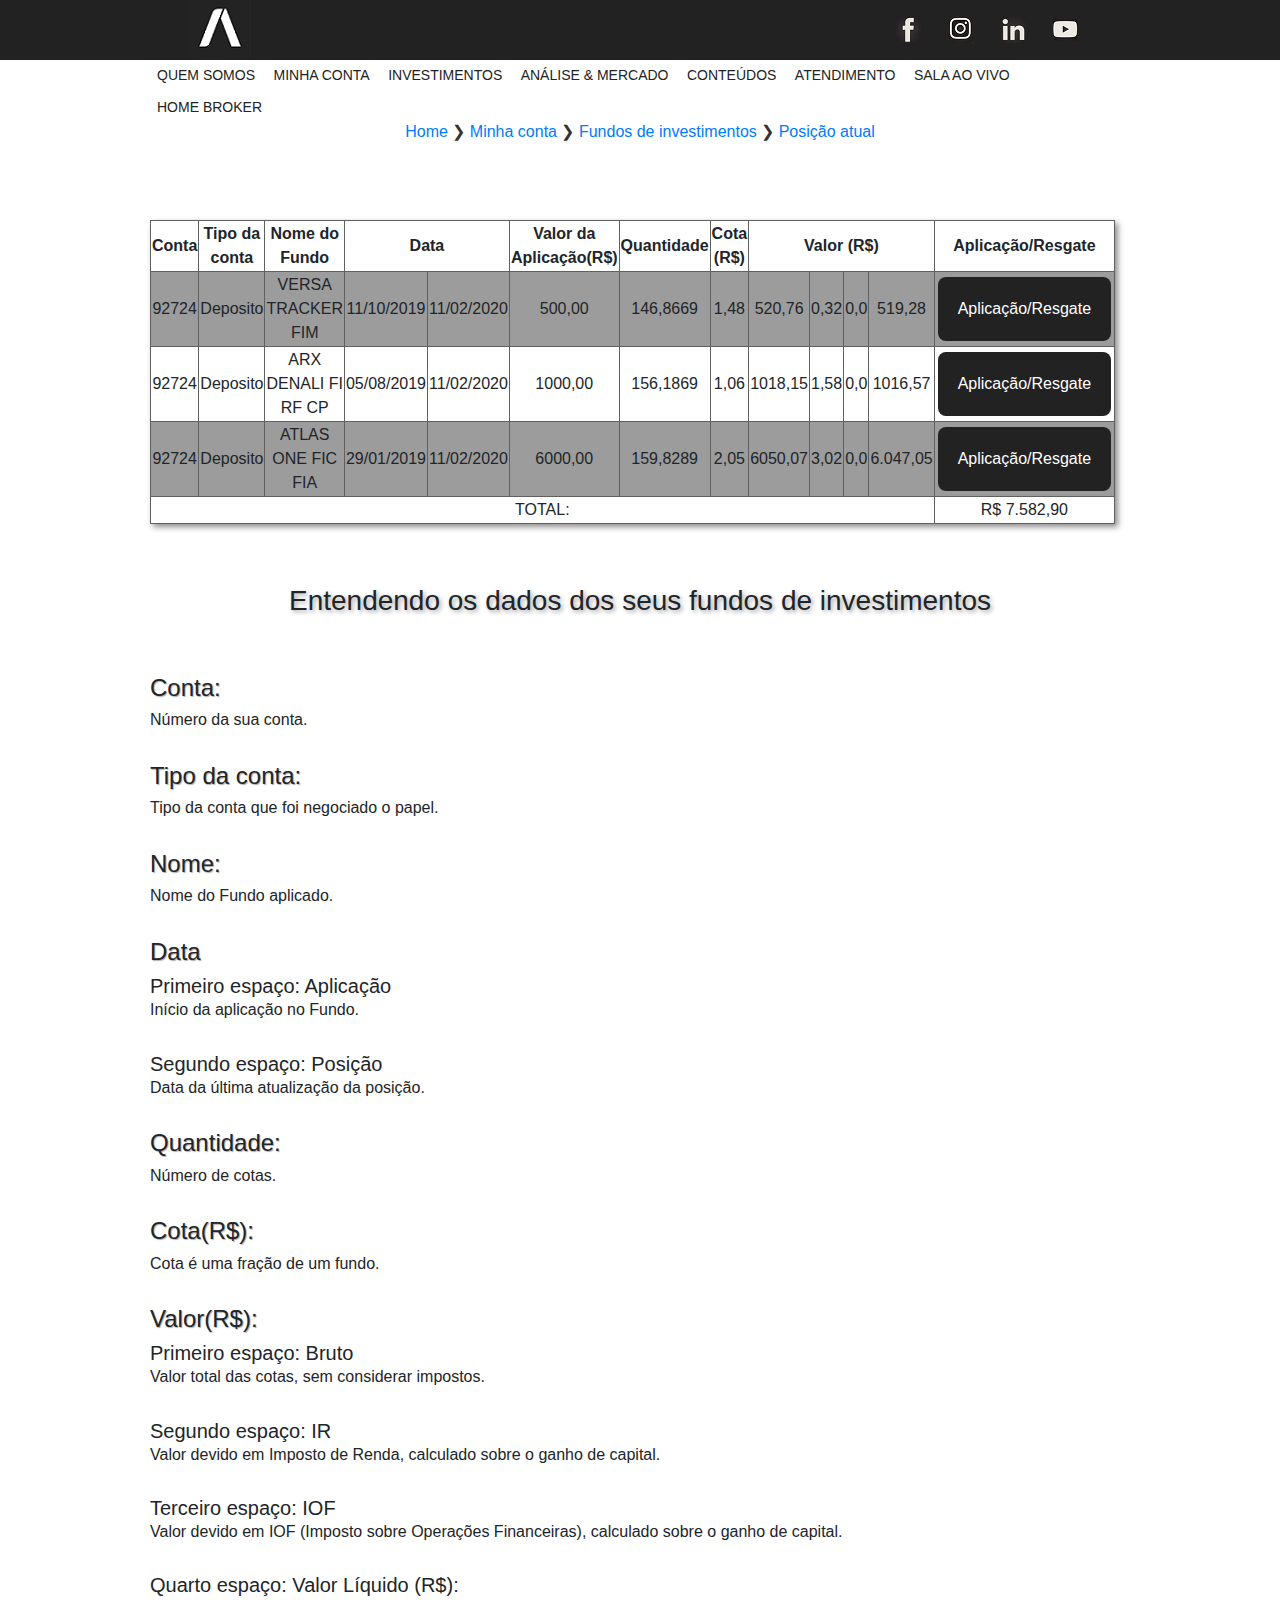
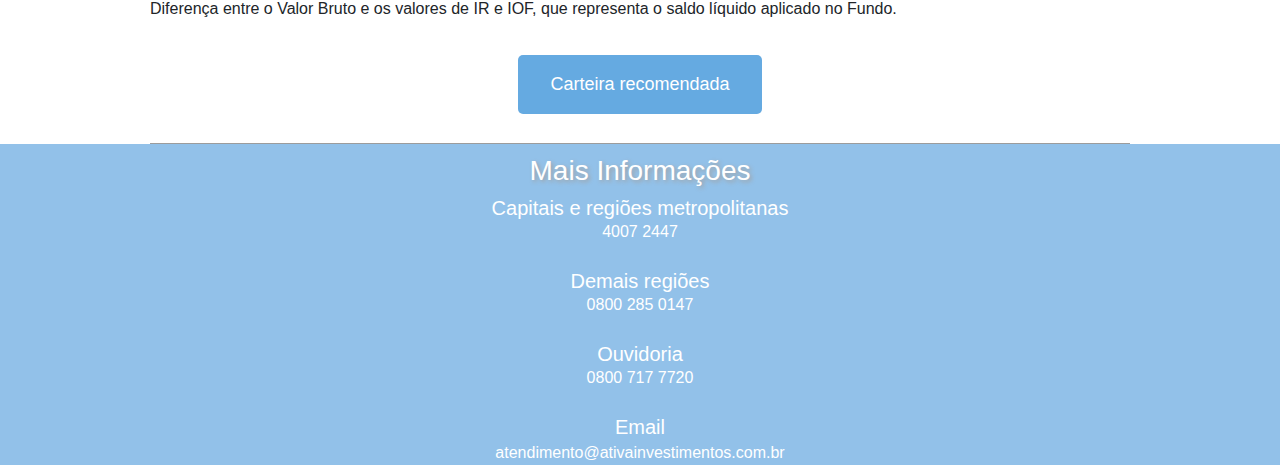
==== novoindex.html @ b573cdd2 "Design de resgate do fundo minimalista e repaginado. Adição de B4 e semi-footer. Adicionado também a" ====
<!DOCTYPE html>
<html lang="pt-br">
<link rel="stylesheet" href="css/novostyle.css">

<head>
    <meta charset="UTF-8">
    <meta name="viewport" content="width=device-width, initial-scale=1.0">
    <title>Fundo de investimento - Ativa investimentos</title>
    <meta name="viewport" content="width=device-width, initial-scale=1">
    <link rel="stylesheet" href="https://maxcdn.bootstrapcdn.com/bootstrap/4.4.1/css/bootstrap.min.css">
    <script src="https://ajax.googleapis.com/ajax/libs/jquery/3.4.1/jquery.min.js"></script>
    <script src="https://cdnjs.cloudflare.com/ajax/libs/popper.js/1.16.0/umd/popper.min.js"></script>
    <script src="https://maxcdn.bootstrapcdn.com/bootstrap/4.4.1/js/bootstrap.min.js"></script>
    <link rel="shortcut icon" href="img/logo.png">
</head>

<body>
    <header class="menu-topo">
        <div class="logo">
            <a href="https://www.ativainvestimentos.com.br/"><img src="img/logo.png"></a>
        </div>
        <nav class="redes-sociais">
            <ul>
                <li class="f">
                    <a href="https://www.facebook.com/ativainvestimentos/" target="_blank">
                        <img src="img/face-icon.jpg">
                    </a>
                </li>
                <li>
                    <a href="https://www.instagram.com/ativainvestimentos/?hl=pt-br" target="_blank">
                        <img src="img/insta-icon.jpg">
                    </a>
                </li>
                <li>
                    <a href="https://www.linkedin.com/company/ativainvestimentos/" target="_blank">
                        <img src="img/link-icon.jpg">
                    </a>
                </li>
                <li class="y">
                    <a href="https://www.youtube.com/watch?v=orHKtAh14Tc&t=32s" target="_blank">
                        <img src="img/you-icon.jpg">
                    </a>
                </li>
            </ul>
        </nav>
    </header>
    <main>
        <nav class="menu-abaixo">
            <ul>
                <li><a href="https://www.ativainvestimentos.com.br/Institucional/">Quem somos</a></li>
                <li><a href="">Minha conta</a></li>
                <li><a href="">Investimentos</a></li>
                <li><a href="">Análise & mercado</a></li>
                <li><a href="https://blog.ativainvestimentos.com.br/blog/">Conteúdos</a></li>
                <li><a href="https://www.ativainvestimentos.com.br/Atendimento/">Atendimento</a></li>
                <li><a href="https://www.ativainvestimentos.com.br/aovivo/">Sala ao vivo</a></li>
                <li><a href="https://atvhb.ativainvestimentos.com.br/hbnet2/hbweb2/Default.aspx">Home Broker</a>
                </li>
            </ul>
        </nav>
        <section>
            <div class="orientacao">
                <ul>
                    <li><a href="https://www.ativainvestimentos.com.br/">Home </a> &#10095;</li>
                    <li><a href="#">Minha conta</a> &#10095;</li>
                    <li><a
                            href="https://www.ativainvestimentos.com.br/Investimentos/Onde-Investir/Fundos-de-Investimento/">Fundos
                            de investimentos</a> &#10095;</li>
                    <li><a
                            href="https://www.ativainvestimentos.com.br/Minha-Conta/Fundos-de-Investimentos/PosicaoAtual/">Posição
                            atual </a></li>
                </ul>
            </div>
            <table class="tabela">
                <tr>
                    <th>Conta</th>
                    <th> Tipo da conta</th>
                    <th>Nome do Fundo</th>
                    <th colspan="2">Data</th>
                    <th>Valor da Aplicação(R$)</th>
                    <th>Quantidade</th>
                    <th>Cota (R$)</th>
                    <th colspan="4">Valor (R$)</th>
                    <th>Aplicação/Resgate</th>
                </tr>

                <tr>
                    <td>92724</td>
                    <td>Deposito</td>
                    <td> VERSA TRACKER FIM</td>
                    <td>11/10/2019</td>
                    <td>11/02/2020</td>
                    <td>500,00</td>
                    <td>146,8669</td>
                    <td>1,48</td>
                    <td>520,76</td>
                    <td>0,32</td>
                    <td>0,0</td>
                    <td>519,28</td>
                    <td><button class="button">Aplicação/Resgate</button></td>
                </tr>
                <tr>
                    <td>92724</td>
                    <td>Deposito</td>
                    <td>ARX DENALI FI RF CP</td>
                    <td>05/08/2019</td>
                    <td>11/02/2020</td>
                    <td>1000,00</td>
                    <td>156,1869</td>
                    <td>1,06</td>
                    <td>1018,15</td>
                    <td>1,58</td>
                    <td>0,0</td>
                    <td>1016,57</td>
                    <td><button class="button">Aplicação/Resgate</button></td>
                </tr>
                <tr>
                    <td>92724</td>
                    <td>Deposito</td>
                    <td>ATLAS ONE FIC FIA</td>
                    <td>29/01/2019</td>
                    <td>11/02/2020</td>
                    <td>6000,00</td>
                    <td>159,8289</td>
                    <td>2,05</td>
                    <td>6050,07</td>
                    <td>3,02</td>
                    <td>0,0</td>
                    <td>6.047,05‬</td>
                    <td><button class="button">Aplicação/Resgate</button></td>
                </tr>
                <td colspan="12">TOTAL:</td>
                <td colspan="2">R$ 7.582,90‬</td>
            </table>
        </section>
        <div class="dados">
            <h3>Entendendo os dados dos seus fundos de investimentos</h3>
            <br>
            <br>
            <h4>Conta:</h4>
            <h6>
                Número da sua conta.
            </h6>
            <br>
            <h4>Tipo da conta:</h4>
            <h6>
                Tipo da conta que foi negociado o papel.
            </h6>
            <br>
            <h4>Nome:</h4>
            <h6>
                Nome do Fundo aplicado.
            </h6>
            <br>
            <h4>Data</h4>
            <h5>Primeiro espaço: Aplicação</h5>
            <h6>
                Início da aplicação no Fundo.
            </h6>
            <br>
            <h5>Segundo espaço: Posição</h5>
            <h6>
                Data da última atualização da posição.
            </h6>
            <br>
            <h4>Quantidade:</h4>
            <h6>
                Número de cotas.
            </h6>
            <br>
            <h4>Cota(R$):</h4>
            <h6>
                <h6>Cota é uma fração de um fundo.</h6>
            </h6>
            <br>
            <h4>Valor(R$):</h4>
            <h5>Primeiro espaço: Bruto</h5>
            <h6>
                Valor total das cotas, sem considerar impostos.
            </h6>
            <br>
            <h5>Segundo espaço: IR</h5>
            <h6>
                Valor devido em Imposto de Renda, calculado sobre o ganho de capital.
            </h6>
            <br>
            <h5>Terceiro espaço: IOF</h5>
            <h6>
                Valor devido em IOF (Imposto sobre Operações Financeiras), calculado sobre o ganho de capital.
            </h6>
            <br>
            <h5>Quarto espaço: Valor Líquido (R$):</h5>
            <h6>
                Diferença entre o Valor Bruto e os valores de IR e IOF, que representa o saldo líquido aplicado no
                Fundo.
            </h6>
            <div class="CarteiraRecomendada">
            <button class="carteira">
                <a class="carteira-botao" href="https://www.ativainvestimentos.com.br/Analises-e-Mercados/Relatorios/Analise-Fundamentalista/Carteiras-Recomendadas/">
                    Carteira recomendada</a>
            </button>
        </div>
        </div>
    </main>
    <section class="semi-footer">
        <h3>
            Mais Informações
            <br>
        </h3>
        <h5 class="Capitais">
           <h5> Capitais e regiões metropolitanas</h5>
            <br>
            <h6>4007 2447</h6>
        </div>
        <div class="Demais">
           <h5> Demais regiões</h5>
            <br>
            <h6>0800 285 0147</h6>
        </div>
        <div class="Ouvidoria">
            <h5>Ouvidoria</h5>
            <br>
           <h6>0800 717 7720</h6>
        </div>
        <div class="email">
           <h5> Email</h5>
            <br>
            atendimento@ativainvestimentos.com.br
        </div>
    </section>
    <footer>
    </footer>
</body>

</html>
---- css/novostyle.css ----
html {
  line-height: 1.15;
  background-color: #ffffff;
  -webkit-text-size-adjust: 100%;
}
img {
  border-style: none;
}
body {
  width: 100%;
  height: 100%;
  margin: 0 auto;
}
main {
  margin: 0 auto;
  width: 980px;
  position: relative;
}
ul {
  padding: 0px !important;
  list-style-type: none;
}
h5 {
  display: inline;
}
/*Início do top e das redes sociais*/
.menu-topo {
  background-color: #222222;
  height: 60px;
  width: 100%;
  position: relative;
}
.logo {
  float: left;
  width: 60%;
  padding-left: 190px;
}
.redes-sociais ul li {
  display: inline-block;
  list-style: none;
  position: relative;
  padding-right: 23px;
  padding-top: 15px;
}
.redes-sociais {
  width: 30%;
  float: right;
  list-style: none;
  margin-left: 10px;
}
.f {
  margin-bottom: 5px;
}
.y {
  padding-top: 3pt;
}
/*Fim das redes sociais e do topo

/*Início do Menu*/
.menu-abaixo {
  width: 100%;
  float: left;
  position: relative;
  margin: 0 auto;
}
.menu-abaixo {
  height: 30px;
  width: 100%;
  margin: 0 auto;
  width: 980px;
  position: relative;
}
.menu-abaixo ul li {
  list-style: none;
  display: inline-block;
  color: #222322;
  height: 32px;
  background-color: #ffffff;
}
.menu-abaixo ul li:hover {
  border-bottom: 2px #0072ce solid;
  cursor: pointer;
}
.menu-abaixo ul li a:hover {
  color: #0072ce;
}
.menu-abaixo ul li a {
  color: #222322;
  font-size: 14px;
  text-decoration: none;
  margin: 7px;
  text-transform: uppercase;
}
.menu-abaixo {
  padding: 0px;
  margin: 0px;
  background-color: #ffffff;
  list-style: none;
  display: inline;
}
.orientacao {
  padding-top: 55px;
  padding-bottom: 55px;
  font-family: Arial, Helvetica, sans-serif;
  text-align: center;
}
.orientacao ul li {
  background-color: #ffffff;
  list-style: none;
  display: inline;
  padding: 5px 0px 5px 0px;
  display: inline-block;
  background-color: #ffffff;
  color: #333;
}
/*Fim do menu*/

/*Início Tabela*/
.tabela {
  font-family: arial, sans-serif;
  text-align: center;
  box-shadow: 3px 3px 6px #8d8d8d;
  width: 500px;
  height: 120px;
}
td,
th {
  border: 1px solid #606060;
  padding: -2px 5px -2px 5px;
}

tr:nth-child(even) {
  background-color: #9c9c9c;
}
.button {
  background-color: #222222;
  border: none;
  color: white;
  padding: 20px 20px;
  text-decoration: none;
  display: inline-block;
  font-size: 16px;
  margin: 4px 2px;
  cursor: pointer;
  border-radius: 8px;
  transition-duration: 0.1s;
}
.button:hover {
  background-color: #0072ce;
  box-shadow: 0 12px 16px 0 rgba(0, 0, 0, 0.4),
    0 17px 50px 0 rgba(0, 0, 0, 0.19);
}
.button:active {
  box-shadow: 0 5px #666;
  transform: translateY(4px);
}
.dados {
  padding-top: 60px;
  border-bottom: 1px solid #9c9c9c;
}

h1,
h2,
h3,
h4,
h5,
h6 {
  font-size: 16px;
}
h3 {
  text-align: center;
  text-shadow: 2px 2px 4px #a1a1a1;
}
.CarteiraRecomendada{
  text-align: center;
  padding: 25px 0px 25px 0px;
}

.carteira {
  background-color: #0072ce;
  border: none;
  color: white;
  padding: 16px 32px;
  text-align: center;
  font-size: 18px;
  margin: 4px 2px;
  opacity: 0.6;
  transition: 0.3s;
  display: inline-block;
  text-decoration: none;
  cursor: pointer;
  border-radius: 5px;
}
.carteira:hover {
  opacity: 1;
}
.carteira a:hover {
  color: white;
  text-decoration: none;
}
.carteira-botao{
  color:white;
}


/*Pré-rodapé*/
.semi-footer {
  text-align: center;
  padding-top: 10px;
  width: 100%;
  background-color: #92c1e9;
  color: white;
  font-size: medium;
}
.left {
  text-align: left;
  padding-right: 85px;
}
h4 {
  text-shadow: 1px 1px 1px #adadad;
}

.Capitais {
  text-align: center;
  padding-top: 25pt;
}
.Demais {
  text-align: center;
  padding-top: 15pt;
}
.Ouvidoria {
  text-align: center;
  padding-top: 15pt;
}
.email {
  text-align: center;
  padding-top: 15pt;
}
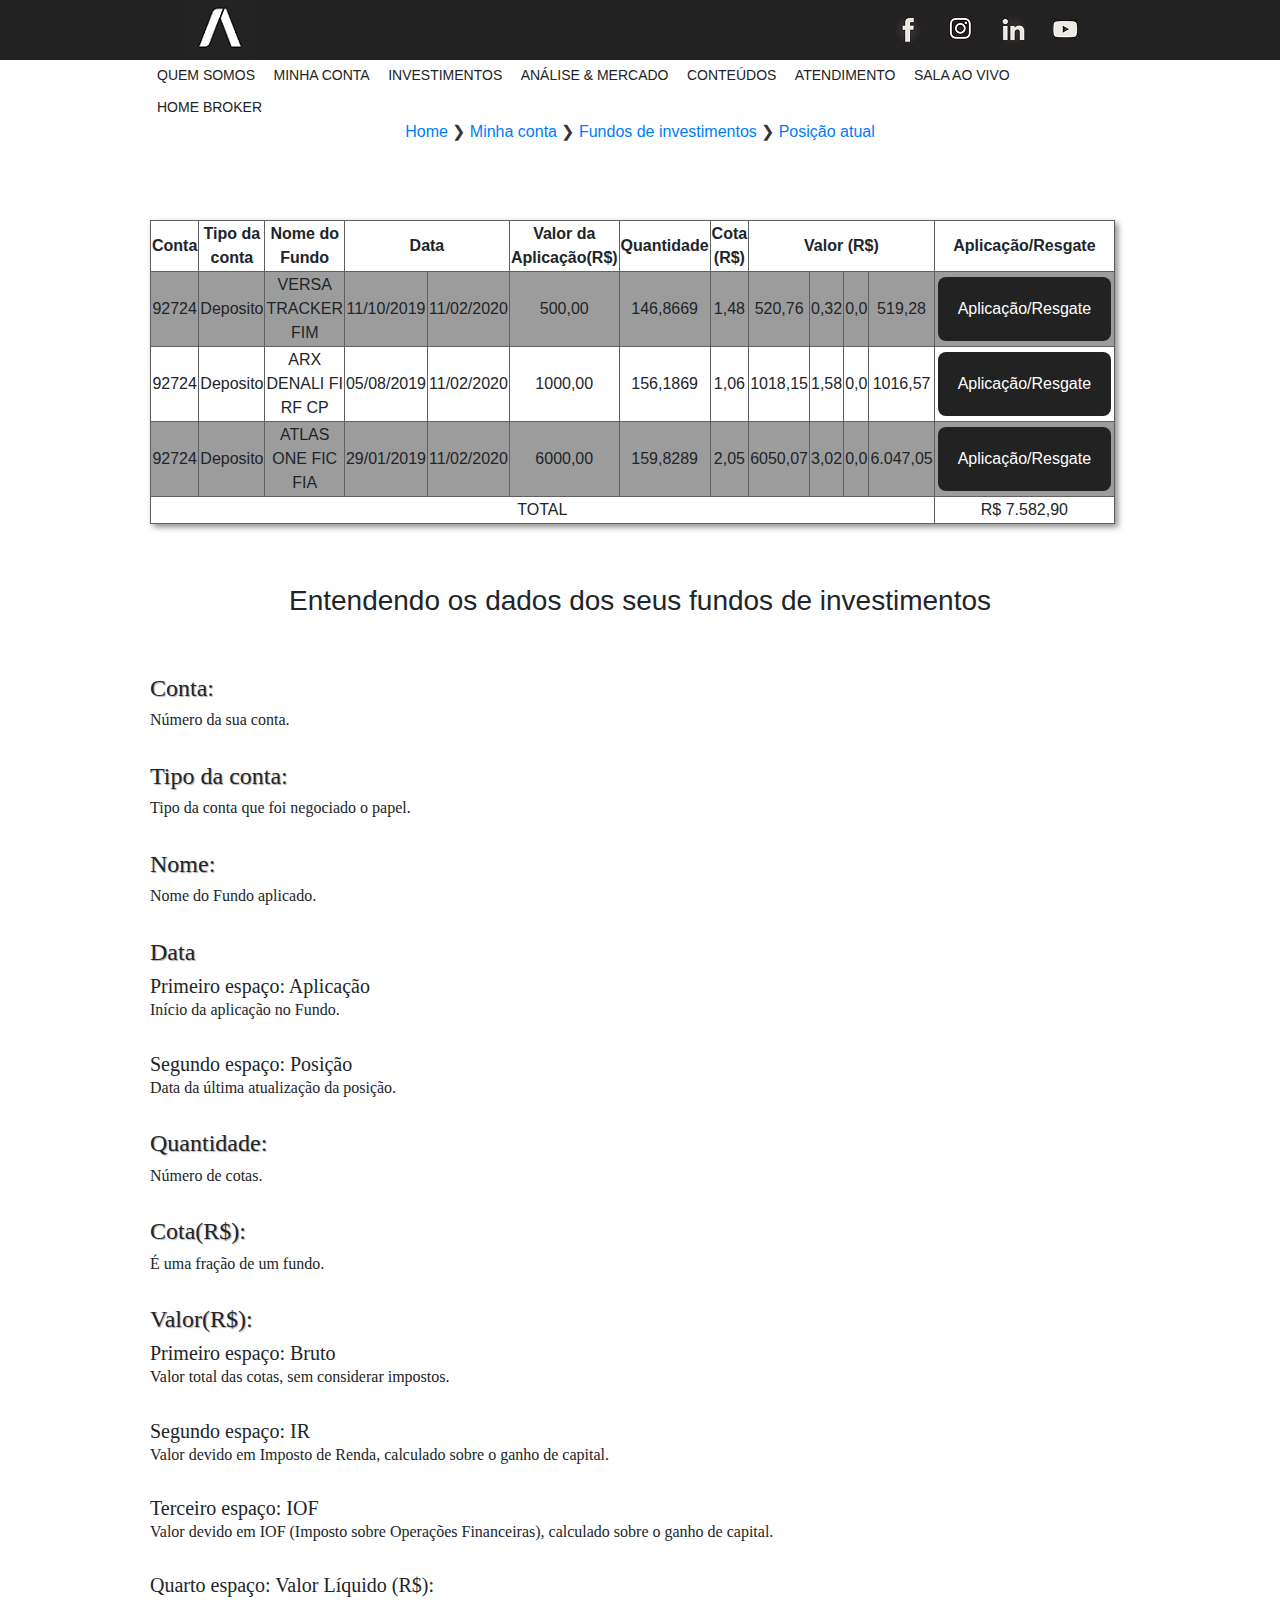
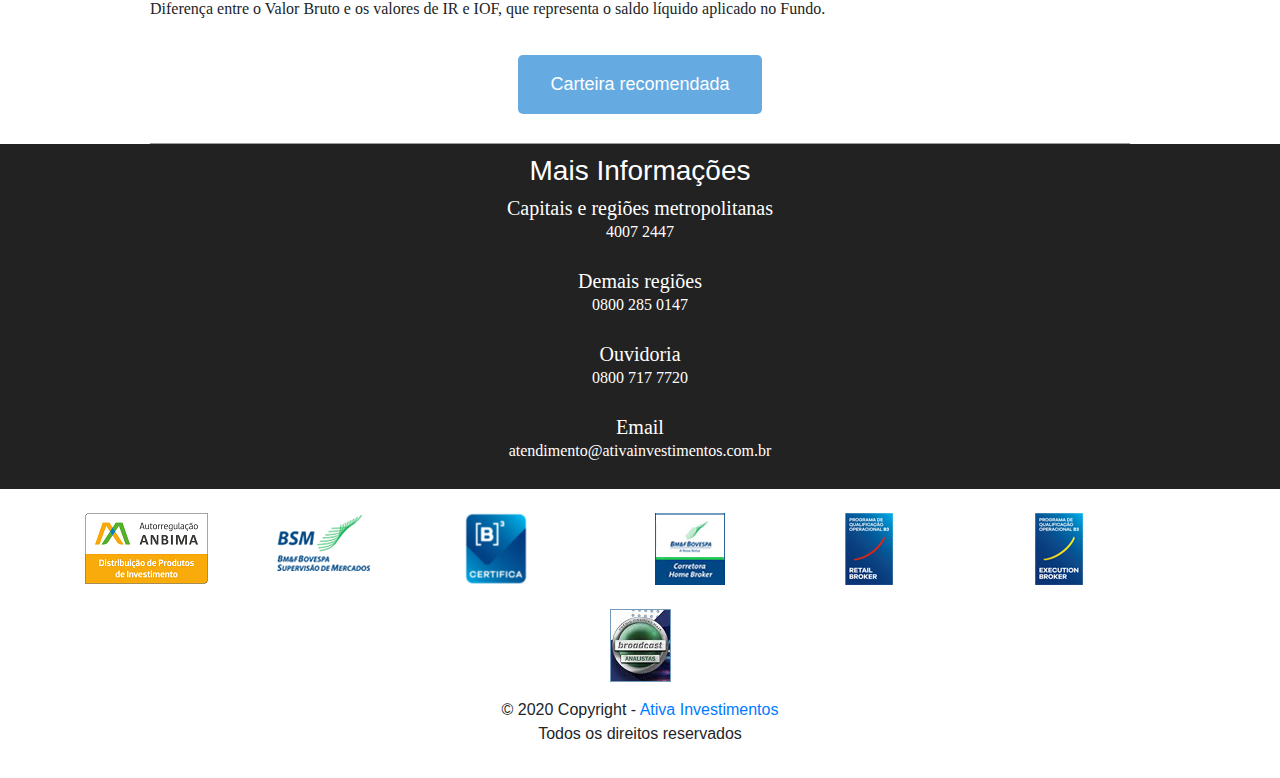
==== commit ec349787: "Adição de comentários/Adição de imagens (rodapé)/ finalização rodapé/Sintaxe melhorasda/Fim do proje" ====
--- a/novoindex.html
+++ b/novoindex.html
@@ -13,6 +13,7 @@
     <script src="https://maxcdn.bootstrapcdn.com/bootstrap/4.4.1/js/bootstrap.min.js"></script>
     <link rel="shortcut icon" href="img/logo.png">
 </head>
+<!--Topo do site com as redes sociais-->
 
 <body>
     <header class="menu-topo">
@@ -44,33 +45,45 @@
             </ul>
         </nav>
     </header>
+    <!-- Fim do menu topo-->
+
+    <!--Menu site ativa  -->
     <main>
         <nav class="menu-abaixo">
             <ul>
-                <li><a href="https://www.ativainvestimentos.com.br/Institucional/">Quem somos</a></li>
+                <li><a href="https://www.ativainvestimentos.com.br/Institucional/" target="_blank">Quem somos</a></li>
                 <li><a href="">Minha conta</a></li>
                 <li><a href="">Investimentos</a></li>
                 <li><a href="">Análise & mercado</a></li>
-                <li><a href="https://blog.ativainvestimentos.com.br/blog/">Conteúdos</a></li>
-                <li><a href="https://www.ativainvestimentos.com.br/Atendimento/">Atendimento</a></li>
-                <li><a href="https://www.ativainvestimentos.com.br/aovivo/">Sala ao vivo</a></li>
-                <li><a href="https://atvhb.ativainvestimentos.com.br/hbnet2/hbweb2/Default.aspx">Home Broker</a>
+                <li><a href="https://blog.ativainvestimentos.com.br/blog/" target="_blank">Conteúdos</a></li>
+                <li><a href="https://www.ativainvestimentos.com.br/Atendimento/" target="_blank">Atendimento</a></li>
+                <li><a href="https://www.ativainvestimentos.com.br/aovivo/" target="_blank">Sala ao vivo</a></li>
+                <li><a href="https://atvhb.ativainvestimentos.com.br/hbnet2/hbweb2/Default.aspx" target="_blank">Home
+                        Broker</a>
                 </li>
             </ul>
         </nav>
+        <!-- Fim menu ativa -->
+
+        <!-- Orientação para o usuário-->
         <section>
             <div class="orientacao">
                 <ul>
-                    <li><a href="https://www.ativainvestimentos.com.br/">Home </a> &#10095;</li>
+                    <li><a href="https://www.ativainvestimentos.com.br/" target="_blank">Home </a> &#10095;</li>
                     <li><a href="#">Minha conta</a> &#10095;</li>
-                    <li><a
-                            href="https://www.ativainvestimentos.com.br/Investimentos/Onde-Investir/Fundos-de-Investimento/">Fundos
+                    <li><a href="https://www.ativainvestimentos.com.br/Investimentos/Onde-Investir/Fundos-de-Investimento/"
+                            target="_blank">Fundos
                             de investimentos</a> &#10095;</li>
-                    <li><a
-                            href="https://www.ativainvestimentos.com.br/Minha-Conta/Fundos-de-Investimentos/PosicaoAtual/">Posição
+                    <li><a href="https://www.ativainvestimentos.com.br/Minha-Conta/Fundos-de-Investimentos/PosicaoAtual/"
+                            target="_blank">Posição
                             atual </a></li>
                 </ul>
             </div>
+        </section>
+        <!-- Fim da orientação do usuário -->
+
+        <!-- Tabela Fundos-->
+        <section>
             <table class="tabela">
                 <tr>
                     <th>Conta</th>
@@ -129,10 +142,13 @@
                     <td>6.047,05‬</td>
                     <td><button class="button">Aplicação/Resgate</button></td>
                 </tr>
-                <td colspan="12">TOTAL:</td>
+                <td colspan="12">TOTAL</td>
                 <td colspan="2">R$ 7.582,90‬</td>
             </table>
         </section>
+        <!--Fim tabela fundos-->
+
+        <!--Termos técnicos-->
         <div class="dados">
             <h3>Entendendo os dados dos seus fundos de investimentos</h3>
             <br>
@@ -170,7 +186,7 @@
             <br>
             <h4>Cota(R$):</h4>
             <h6>
-                <h6>Cota é uma fração de um fundo.</h6>
+                <h6>É uma fração de um fundo.</h6>
             </h6>
             <br>
             <h4>Valor(R$):</h4>
@@ -194,42 +210,120 @@
                 Diferença entre o Valor Bruto e os valores de IR e IOF, que representa o saldo líquido aplicado no
                 Fundo.
             </h6>
+
+            <!--Fim dos termos técnicos-->
+
+            <!--Recomendação de carteira da ativa-->
             <div class="CarteiraRecomendada">
-            <button class="carteira">
-                <a class="carteira-botao" href="https://www.ativainvestimentos.com.br/Analises-e-Mercados/Relatorios/Analise-Fundamentalista/Carteiras-Recomendadas/">
-                    Carteira recomendada</a>
-            </button>
-        </div>
+                <button class="carteira">
+                    <a class="carteira-botao"
+                        href="https://www.ativainvestimentos.com.br/Analises-e-Mercados/Relatorios/Analise-Fundamentalista/Carteiras-Recomendadas/"
+                        target="_blank">
+                        Carteira recomendada</a>
+                </button>
+            </div>
         </div>
     </main>
+    <!--Fim do botão de recomendação-->
+
+    <!--Pré fim da página / meios de comunicação-->
     <section class="semi-footer">
         <h3>
             Mais Informações
             <br>
         </h3>
         <h5 class="Capitais">
-           <h5> Capitais e regiões metropolitanas</h5>
+            <h5> Capitais e regiões metropolitanas</h5>
             <br>
             <h6>4007 2447</h6>
-        </div>
-        <div class="Demais">
-           <h5> Demais regiões</h5>
-            <br>
-            <h6>0800 285 0147</h6>
-        </div>
-        <div class="Ouvidoria">
-            <h5>Ouvidoria</h5>
-            <br>
-           <h6>0800 717 7720</h6>
-        </div>
-        <div class="email">
-           <h5> Email</h5>
-            <br>
-            atendimento@ativainvestimentos.com.br
-        </div>
+            </div>
+            <div class="Demais">
+                <h5> Demais regiões</h5>
+                <br>
+                <h6>0800 285 0147</h6>
+            </div>
+            <div class="Ouvidoria">
+                <h5>Ouvidoria</h5>
+                <br>
+                <h6>0800 717 7720</h6>
+            </div>
+            <div class="email">
+                <h5> Email</h5>
+                <br>
+                <h6>atendimento@ativainvestimentos.com.br</h6>
+            </div>
     </section>
-    <footer>
+    <!-- Fim meios de comunicação-->
+
+    <!--Rodapé da página-->
+        <footer class="page-footer font-small mdb-color lighten-3 pt-4">
+        <div class="container">
+            <div class="row">
+                <div class="col-lg-2 col-md-12 mb-4">
+                    <div class="view overlay z-depth-1-half">
+                        <img src="img/anbima.png" class="img-fluid" alt="">
+                        <a href="">
+                            <div class="mask rgba-white-light"></div>
+                        </a>
+                    </div>
+                </div>
+                <div class="col-lg-2 col-md-6 mb-4">
+                    <div class="view overlay z-depth-1-half">
+                        <img src="img/bsm.png" class="img-fluid" alt="">
+                        <a href="">
+                            <div class="mask rgba-white-light"></div>
+                        </a>
+                    </div>
+                </div>
+                <div class="col-lg-2 col-md-6 mb-4">
+                    <div class="view overlay z-depth-1-half">
+                        <img src="img/b3.png" class="img-fluid" alt="">
+                        <a href="">
+                            <div class="mask rgba-white-light"></div>
+                        </a>
+                    </div>
+                </div>
+                <div class="col-lg-2 col-md-12 mb-4">
+                    <div class="view overlay z-depth-1-half">
+                        <img src="img/corretora.png" class="img-fluid" alt="">
+                        <a href="">
+                            <div class="mask rgba-white-light"></div>
+                        </a>
+                    </div>
+                </div>
+                <div class="col-lg-2 col-md-6 mb-4">
+                    <div class="view overlay z-depth-1-half">
+                        <img src="img/retail.png" class="img-fluid" alt="">
+                        <a href="">
+                            <div class="mask rgba-white-light"></div>
+                        </a>
+                    </div>
+                </div>
+                <div class="col-lg-2 col-md-6 mb-4">
+                    <div class="view overlay z-depth-1-half">
+                        <img src="img/execution.png" class="img-fluid" alt="">
+                        <a href="">
+                            <div class="mask rgba-white-light"></div>
+                        </a>
+                    </div>
+                </div>
+                <div class="container">
+                    <div class="row">
+                        <div class="displayed">
+                            <div class="view overlay z-depth-1-half">
+                                <img src="img/premio.jpg" class="img-fluid" alt="">
+                                <a href="">
+                                    <div class="mask rgba-white-light"></div>
+                                </a>
+                            </div>
+                        </div>
+                    </div>
+                    <div class="footer-copyright text-center py-3">© 2020 Copyright -
+                        <a href="https://www.ativainvestimentos.com.br/"> Ativa Investimentos</a>
+                        <p>Todos os direitos reservados</p>
+                    </div>
     </footer>
 </body>
-
-</html>+<!-- Fim do rodapé -->
+</html>
+<!--Fim da página De Fundos da ativa investimento-->--- a/css/novostyle.css
+++ b/css/novostyle.css
@@ -127,8 +127,8 @@
 th {
   border: 1px solid #606060;
   padding: -2px 5px -2px 5px;
-}
-
+  font-family: "Segoe UI", Tahoma, Geneva, Verdana, sans-serif;
+}
 tr:nth-child(even) {
   background-color: #9c9c9c;
 }
@@ -154,11 +154,13 @@
   box-shadow: 0 5px #666;
   transform: translateY(4px);
 }
+/*Fim da tabela*/
+
+/*Apresentaçado dos dados*/
 .dados {
   padding-top: 60px;
   border-bottom: 1px solid #9c9c9c;
 }
-
 h1,
 h2,
 h3,
@@ -166,16 +168,16 @@
 h5,
 h6 {
   font-size: 16px;
+  font-family: Cambria, Cochin, Georgia, Times, "Times New Roman", serif;
 }
 h3 {
   text-align: center;
-  text-shadow: 2px 2px 4px #a1a1a1;
-}
-.CarteiraRecomendada{
+  font-family: "Franklin Gothic Medium", "Arial Narrow", Arial, sans-serif;
+}
+.CarteiraRecomendada {
   text-align: center;
   padding: 25px 0px 25px 0px;
 }
-
 .carteira {
   background-color: #0072ce;
   border: none;
@@ -198,17 +200,17 @@
   color: white;
   text-decoration: none;
 }
-.carteira-botao{
-  color:white;
-}
-
+.carteira-botao {
+  color: white;
+}
+/*Fim dos dados e do botão carteira recomendada*/
 
 /*Pré-rodapé*/
 .semi-footer {
   text-align: center;
   padding-top: 10px;
   width: 100%;
-  background-color: #92c1e9;
+  background-color: #222222;
   color: white;
   font-size: medium;
 }
@@ -219,7 +221,6 @@
 h4 {
   text-shadow: 1px 1px 1px #adadad;
 }
-
 .Capitais {
   text-align: center;
   padding-top: 25pt;
@@ -234,5 +235,27 @@
 }
 .email {
   text-align: center;
-  padding-top: 15pt;
-}
+  padding: 15pt 0px 20px 0px;
+}
+/*Pré rodapé fim*/
+
+/*Rodapé conquistas da ativa*/
+.footer {
+  position: fixed;
+  left: 0;
+  bottom: 0;
+  width: 100%;
+  background-color: #222222;
+  color: white;
+  text-align: center;
+}
+.page-footer font-small mdb-color lighten-3 pt-4 {
+  background-color: #222222;
+}
+.displayed {
+  display: block;
+  margin-left: auto;
+  margin-right: auto;
+  border: 1px solid #749abc;
+}
+/*Fim rodapé*/
